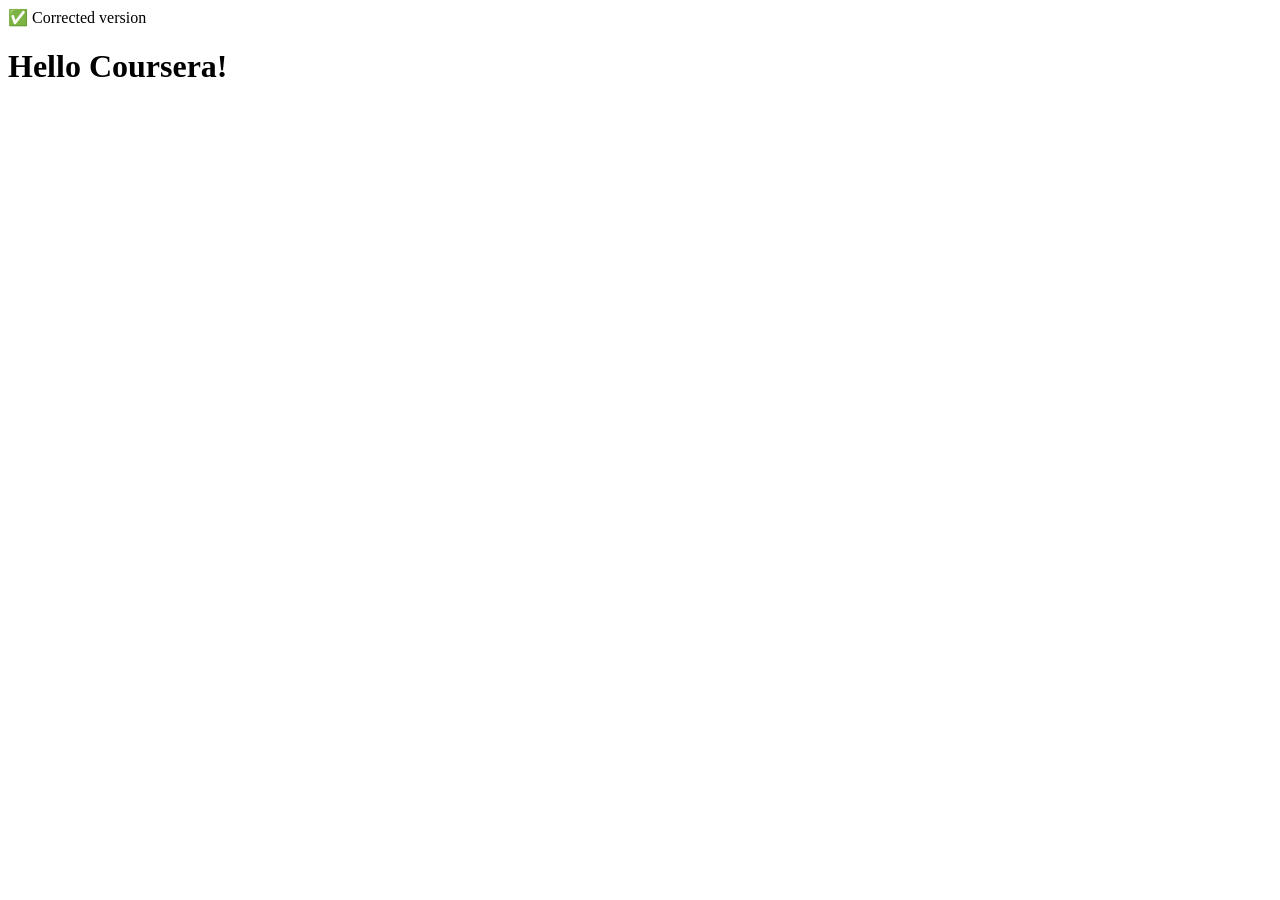
==== index.html @ 49f5cc88 "Move index.html to root for GitHub Pages" ====
✅ Corrected version
<!doctype html>
<html lang="en">
  <head>
    <meta charset="utf-8" />
    <meta name="viewport" content="width=device-width, initial-scale=1" />
    <title>Hello Coursera</title>
    <link rel="stylesheet" href="main.css" />
  </head>
  <body>
    <h1>Hello Coursera!</h1>
  </body>
</html>
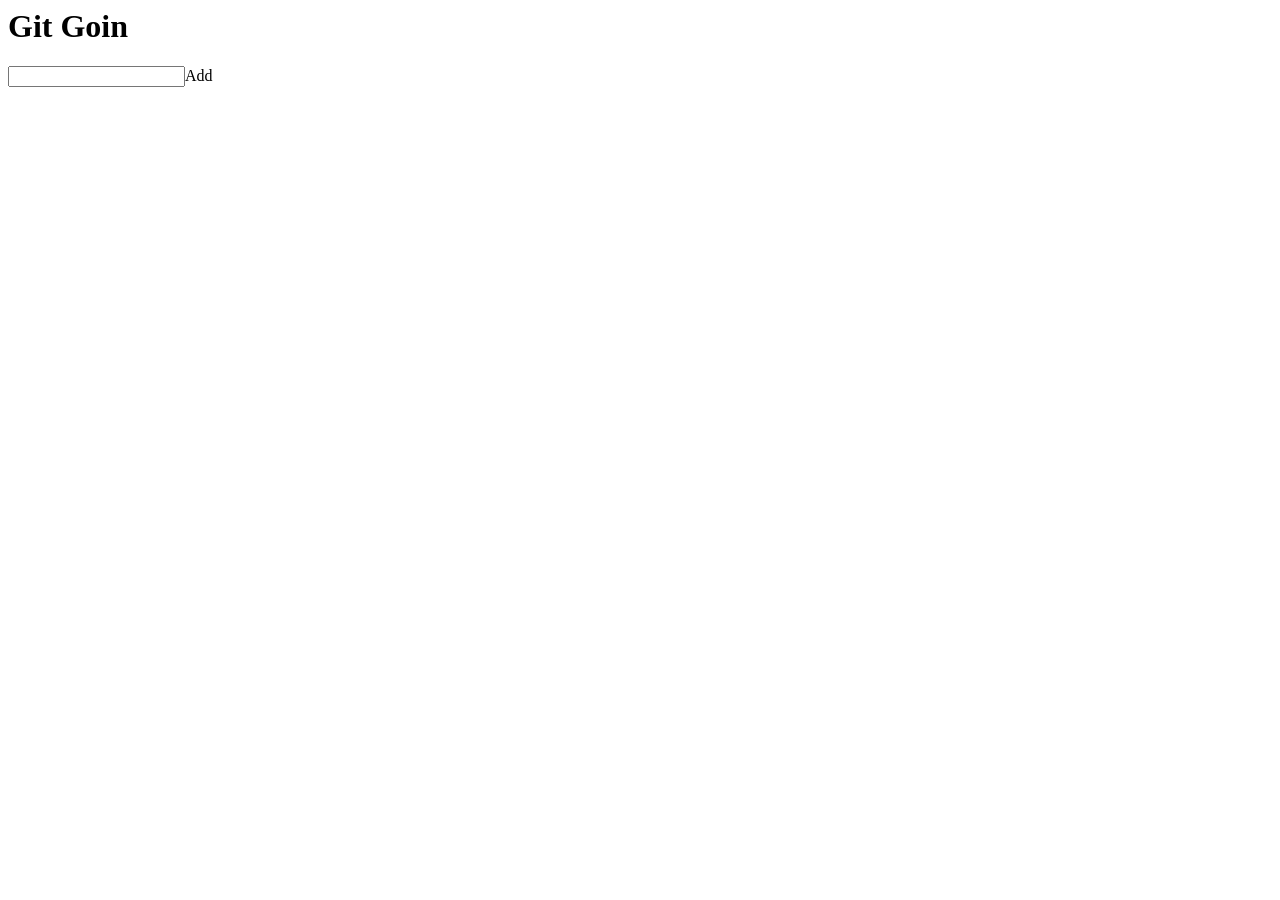
==== commit 4ad0ee82: "update app name" ====
--- a/index.html
+++ b/index.html
@@ -1,13 +1,10 @@
-✅ Corrected version
-<!doctype html>
-<html lang="en">
-  <head>
-    <meta charset="utf-8" />
-    <meta name="viewport" content="width=device-width, initial-scale=1" />
-    <title>Hello Coursera</title>
-    <link rel="stylesheet" href="main.css" />
-  </head>
-  <body>
-    <h1>Hello Coursera!</h1>
-  </body>
-</html>
+<html>
+   <body> 
+     <div class="todo-ctainer">
+        <h1>Git Goin</h1>
+        <input type="text" id="todo-input" p
+        <button id="add-todo">Add</button>
+        <ul id="todo-list"></ul>
+     </div>
+    </body>
+</html>
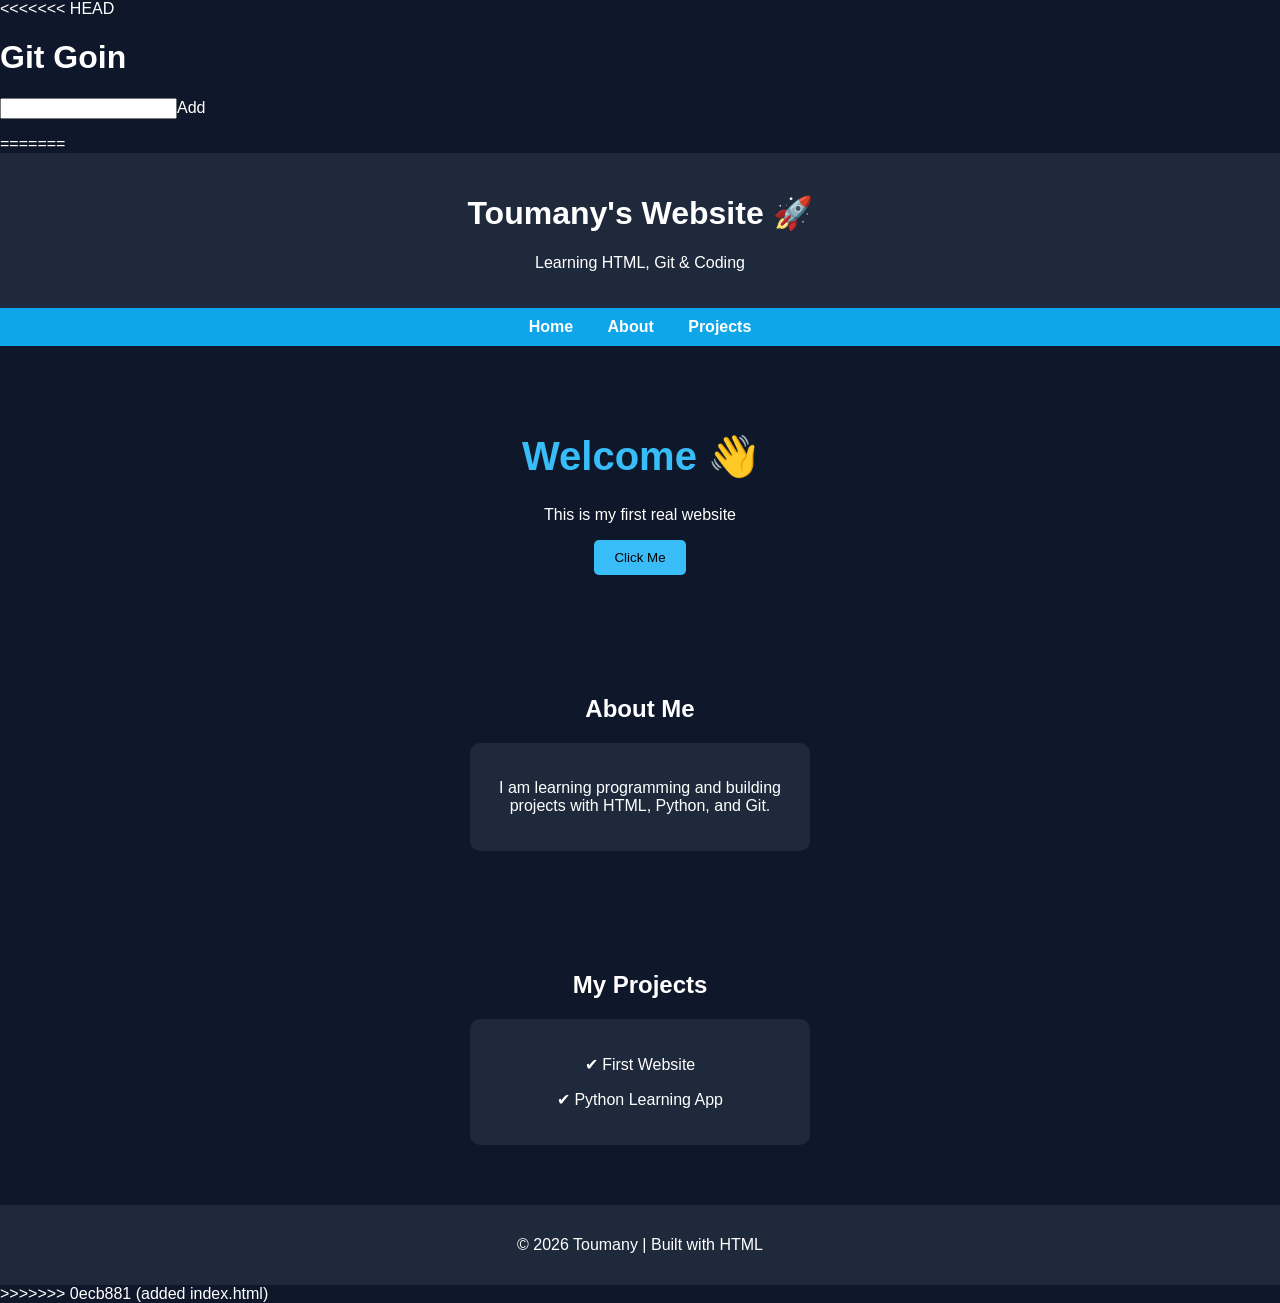
==== commit 493d717a: "added index.html" ====
--- a/index.html
+++ b/index.html
@@ -1,3 +1,4 @@
+<<<<<<< HEAD
 <html>
    <body> 
      <div class="todo-ctainer">
@@ -7,4 +8,130 @@
         <ul id="todo-list"></ul>
      </div>
     </body>
-</html>+</html>
+=======
+<!doctype html>
+<html lang="en">
+  <head>
+    <meta charset="UTF-8" />
+    <meta name="viewport" content="width=device-width, initial-scale=1.0" />
+    <title>Toumany's Website</title>
+
+    <style>
+      body {
+        margin: 0;
+        font-family: Arial, sans-serif;
+        background: #0f172a;
+        color: white;
+      }
+
+      header {
+        background: #1e293b;
+        padding: 20px;
+        text-align: center;
+      }
+
+      nav {
+        background: #0ea5e9;
+        padding: 10px;
+        text-align: center;
+      }
+
+      nav a {
+        color: white;
+        margin: 0 15px;
+        text-decoration: none;
+        font-weight: bold;
+      }
+
+      .hero {
+        padding: 60px;
+        text-align: center;
+      }
+
+      .hero h1 {
+        font-size: 40px;
+        color: #38bdf8;
+      }
+
+      .section {
+        padding: 40px;
+        text-align: center;
+      }
+
+      .card {
+        background: #1e293b;
+        padding: 20px;
+        margin: 20px auto;
+        width: 300px;
+        border-radius: 10px;
+      }
+
+      footer {
+        background: #1e293b;
+        text-align: center;
+        padding: 15px;
+      }
+
+      button {
+        background: #38bdf8;
+        border: none;
+        padding: 10px 20px;
+        border-radius: 5px;
+        cursor: pointer;
+      }
+
+      button:hover {
+        background: #0ea5e9;
+      }
+    </style>
+  </head>
+
+  <body>
+    <header>
+      <h1>Toumany's Website 🚀</h1>
+      <p>Learning HTML, Git & Coding</p>
+    </header>
+
+    <nav>
+      <a href="#">Home</a>
+      <a href="#">About</a>
+      <a href="#">Projects</a>
+    </nav>
+
+    <div class="hero">
+      <h1>Welcome 👋</h1>
+      <p>This is my first real website</p>
+      <button onclick="hello()">Click Me</button>
+    </div>
+
+    <div class="section">
+      <h2>About Me</h2>
+      <div class="card">
+        <p>
+          I am learning programming and building projects with HTML, Python, and
+          Git.
+        </p>
+      </div>
+    </div>
+
+    <div class="section">
+      <h2>My Projects</h2>
+      <div class="card">
+        <p>✔ First Website</p>
+        <p>✔ Python Learning App</p>
+      </div>
+    </div>
+
+    <footer>
+      <p>© 2026 Toumany | Built with HTML</p>
+    </footer>
+
+    <script>
+      function hello() {
+        alert("Welcome to my website 🔥");
+      }
+    </script>
+  </body>
+</html>
+>>>>>>> 0ecb881 (added index.html)
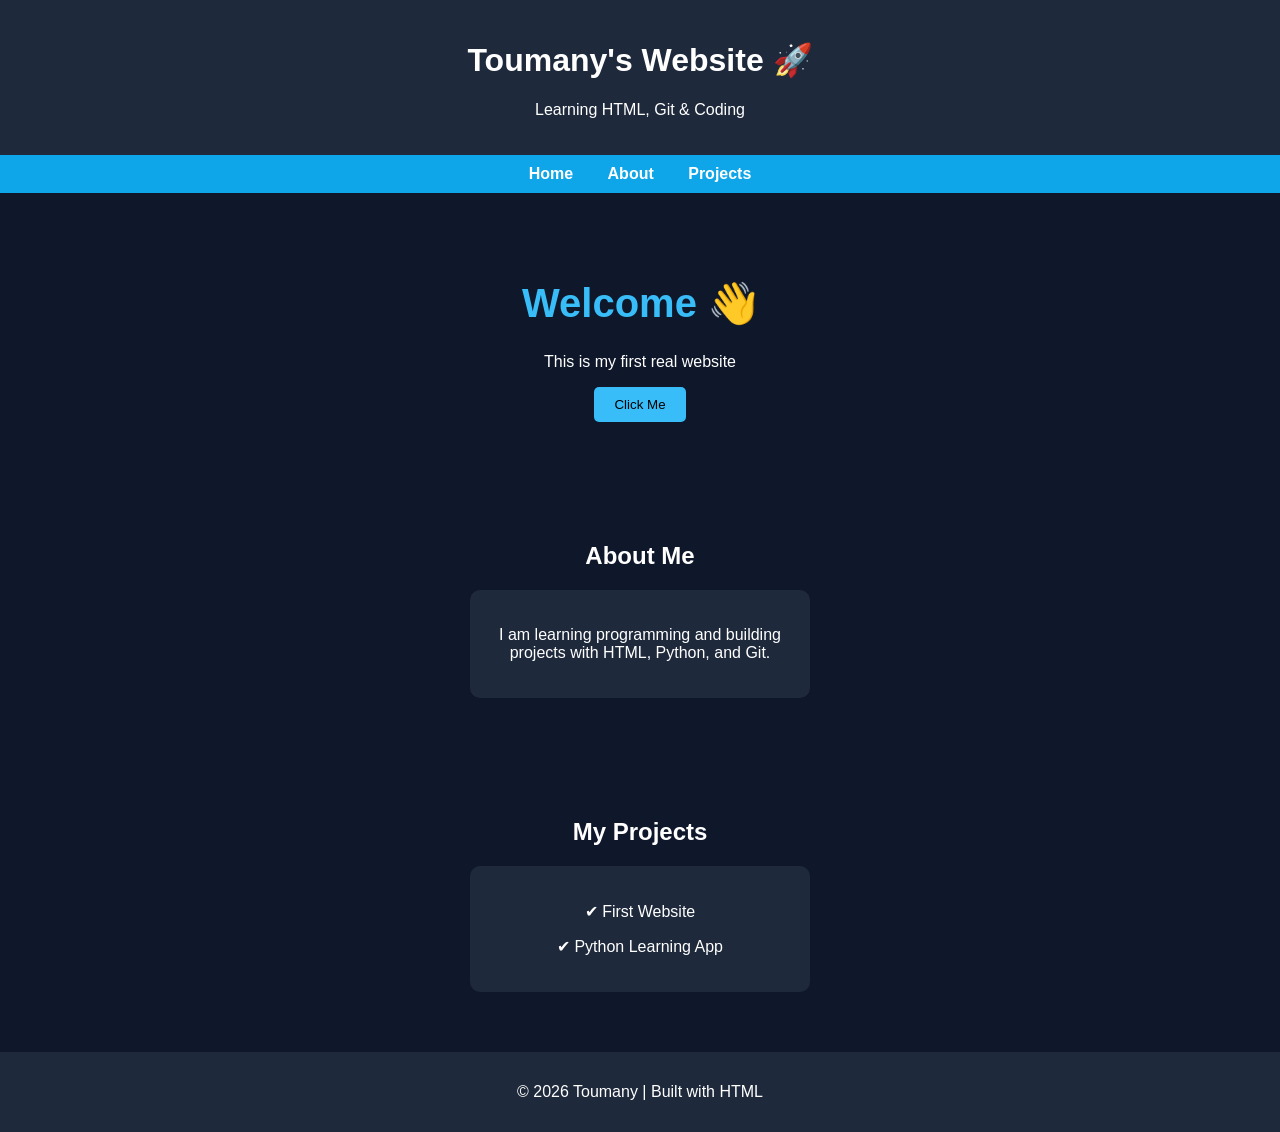
==== commit 0ecb8812: "added index.html" ====
--- a/index.html
+++ b/index.html
@@ -1,15 +1,3 @@
-<<<<<<< HEAD
-<html>
-   <body> 
-     <div class="todo-ctainer">
-        <h1>Git Goin</h1>
-        <input type="text" id="todo-input" p
-        <button id="add-todo">Add</button>
-        <ul id="todo-list"></ul>
-     </div>
-    </body>
-</html>
-=======
 <!doctype html>
 <html lang="en">
   <head>
@@ -134,4 +122,3 @@
     </script>
   </body>
 </html>
->>>>>>> 0ecb881 (added index.html)
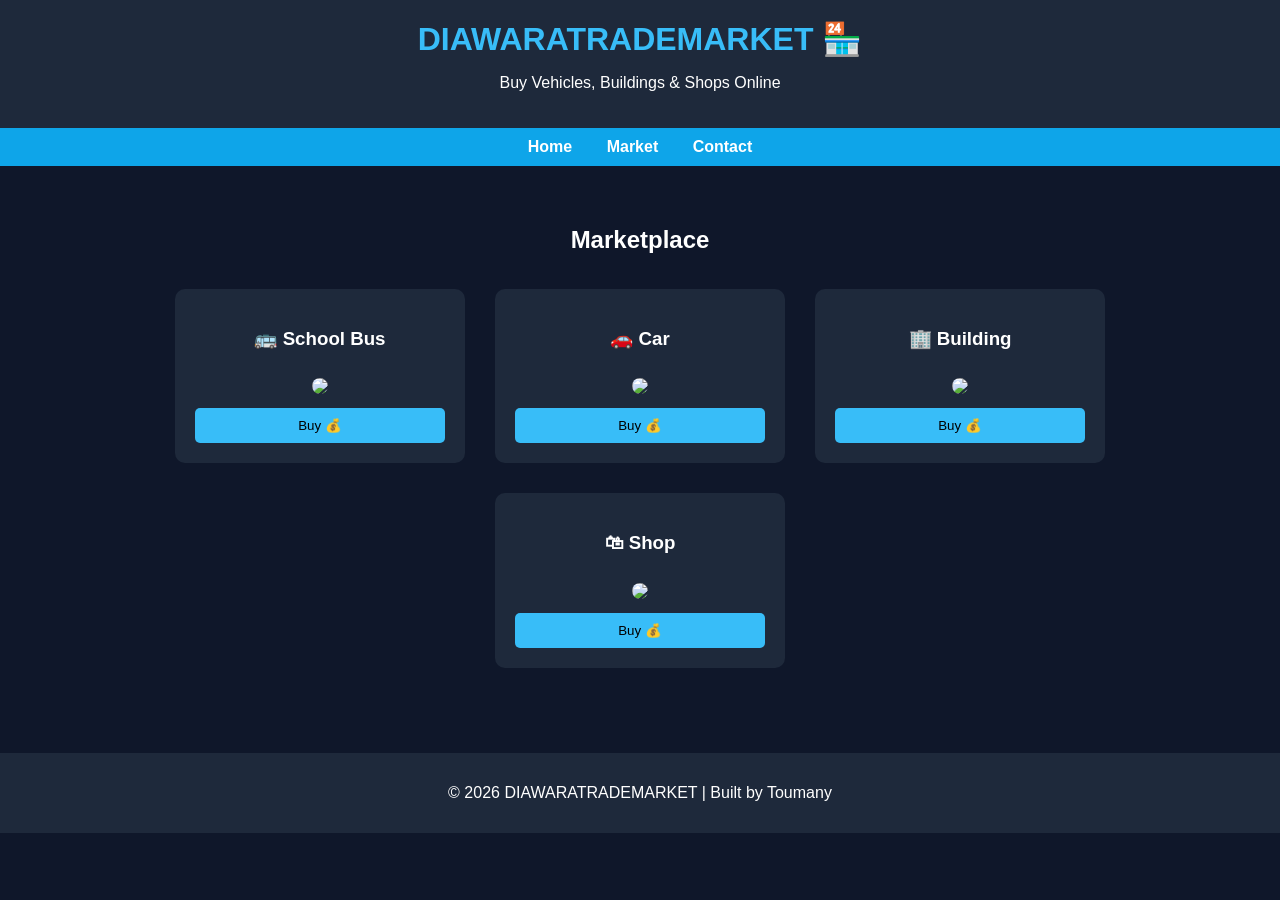
==== commit 301edde7: "add-MEON" ====
--- a/index.html
+++ b/index.html
@@ -3,7 +3,7 @@
   <head>
     <meta charset="UTF-8" />
     <meta name="viewport" content="width=device-width, initial-scale=1.0" />
-    <title>Toumany's Website</title>
+    <title>DIAWARATRADEMARKET 🏪</title>
 
     <style>
       body {
@@ -13,12 +13,19 @@
         color: white;
       }
 
+      /* HEADER */
       header {
         background: #1e293b;
         padding: 20px;
         text-align: center;
       }
 
+      header h1 {
+        margin: 0;
+        color: #38bdf8;
+      }
+
+      /* NAV */
       nav {
         background: #0ea5e9;
         padding: 10px;
@@ -32,39 +39,47 @@
         font-weight: bold;
       }
 
-      .hero {
-        padding: 60px;
-        text-align: center;
-      }
-
-      .hero h1 {
-        font-size: 40px;
-        color: #38bdf8;
-      }
-
+      /* SECTION */
       .section {
         padding: 40px;
         text-align: center;
       }
 
+      /* GRID */
+      .market-container {
+        display: flex;
+        flex-wrap: wrap;
+        justify-content: center;
+      }
+
+      /* CARD */
       .card {
         background: #1e293b;
         padding: 20px;
-        margin: 20px auto;
-        width: 300px;
+        margin: 15px;
+        width: 250px;
         border-radius: 10px;
+        transition: 0.3s;
       }
 
-      footer {
-        background: #1e293b;
-        text-align: center;
-        padding: 15px;
+      .card:hover {
+        transform: scale(1.05);
       }
 
+      /* IMAGE */
+      .market-img {
+        width: 100%;
+        border-radius: 10px;
+        margin-top: 10px;
+      }
+
+      /* BUTTON */
       button {
         background: #38bdf8;
         border: none;
-        padding: 10px 20px;
+        padding: 10px;
+        margin-top: 10px;
+        width: 100%;
         border-radius: 5px;
         cursor: pointer;
       }
@@ -72,52 +87,78 @@
       button:hover {
         background: #0ea5e9;
       }
+
+      /* FOOTER */
+      footer {
+        background: #1e293b;
+        text-align: center;
+        padding: 15px;
+        margin-top: 30px;
+      }
     </style>
   </head>
 
   <body>
     <header>
-      <h1>Toumany's Website 🚀</h1>
-      <p>Learning HTML, Git & Coding</p>
+      <h1>DIAWARATRADEMARKET 🏪</h1>
+      <p>Buy Vehicles, Buildings & Shops Online</p>
     </header>
 
     <nav>
       <a href="#">Home</a>
-      <a href="#">About</a>
-      <a href="#">Projects</a>
+      <a href="#">Market</a>
+      <a href="#">Contact</a>
     </nav>
 
-    <div class="hero">
-      <h1>Welcome 👋</h1>
-      <p>This is my first real website</p>
-      <button onclick="hello()">Click Me</button>
-    </div>
+    <div class="section">
+      <h2>Marketplace</h2>
 
-    <div class="section">
-      <h2>About Me</h2>
-      <div class="card">
-        <p>
-          I am learning programming and building projects with HTML, Python, and
-          Git.
-        </p>
-      </div>
-    </div>
+      <div class="market-container">
+        <div class="card">
+          <h3>🚌 School Bus</h3>
+          <img
+            src="https://cdn.pixabay.com/photo/2016/11/29/03/53/bus-1867059_1280.jpg"
+            class="market-img"
+          />
+          <button onclick="buy('School Bus')">Buy 💰</button>
+        </div>
 
-    <div class="section">
-      <h2>My Projects</h2>
-      <div class="card">
-        <p>✔ First Website</p>
-        <p>✔ Python Learning App</p>
+        <div class="card">
+          <h3>🚗 Car</h3>
+          <img
+            src="https://cdn.pixabay.com/photo/2016/03/27/22/16/car-1283947_1280.jpg"
+            class="market-img"
+          />
+          <button onclick="buy('Car')">Buy 💰</button>
+        </div>
+
+        <div class="card">
+          <h3>🏢 Building</h3>
+          <img
+            src="https://cdn.pixabay.com/photo/2016/11/29/09/32/architecture-1868667_1280.jpg"
+            class="market-img"
+          />
+          <button onclick="buy('Building')">Buy 💰</button>
+        </div>
+
+        <div class="card">
+          <h3>🛍 Shop</h3>
+          <img
+            src="https://cdn.pixabay.com/photo/2016/11/29/05/08/store-1868711_1280.jpg"
+            class="market-img"
+          />
+          <button onclick="buy('Shop')">Buy 💰</button>
+        </div>
       </div>
     </div>
 
     <footer>
-      <p>© 2026 Toumany | Built with HTML</p>
+      <p>© 2026 DIAWARATRADEMARKET | Built by Toumany</p>
     </footer>
 
     <script>
-      function hello() {
-        alert("Welcome to my website 🔥");
+      function buy(item) {
+        alert("🛒 You selected: " + item + "\nWe will contact you soon!");
       }
     </script>
   </body>
